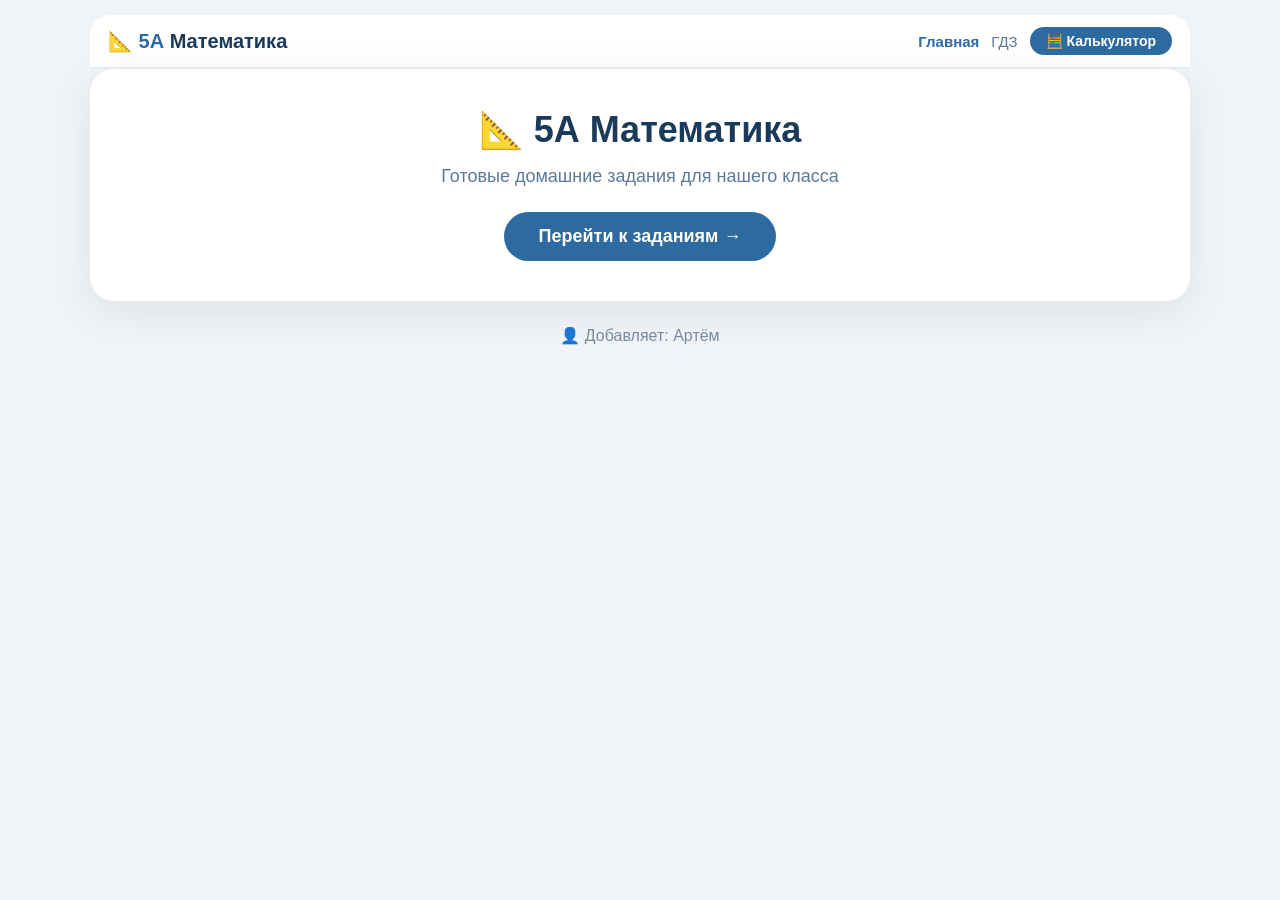
==== index.html @ 7f4b296f "Add files via upload" ====
<!DOCTYPE html>
<html lang="ru">
<head>
    <meta charset="UTF-8">
    <meta name="viewport" content="width=device-width, initial-scale=1.0">
    <title>5А Математика</title>
    <link rel="stylesheet" href="style.css">
</head>
<body>
    <div class="container main-page">
        <!-- ТОП-ПАНЕЛЬ -->
        <div class="top-bar">
            <div class="logo">📐 <span>5А</span> Математика</div>
            <div class="nav-links">
                <a href="/" class="active">Главная</a>
                <a href="/Match/">ГДЗ</a>
                <button class="calc-toggle" onclick="openCalc()">🧮 Калькулятор</button>
            </div>
        </div>
        
        <!-- ГЕРОЙ -->
        <div class="hero">
            <h1>📐 5А Математика</h1>
            <p>Готовые домашние задания для нашего класса</p>
            <a href="/Match/" class="btn-primary">Перейти к заданиям →</a>
        </div>
        <div class="footer-info">
            <p>👤 Добавляет: <span id="mainManager">Артём</span></p>
        </div>
    </div>

    <!-- ===== КАЛЬКУЛЯТОР (ПОПАП) ===== -->
    <div class="calc-popup" id="calcPopup">
        <div class="calc-content">
            <button class="close-btn" onclick="closeCalc()">✕</button>
            <h2>🧮 Калькулятор</h2>
            <p style="color:#7a8a9e;margin-bottom:15px;font-size:14px;">Введите пример: <strong>12+34-5*6</strong></p>
            <input type="text" id="calcInput" placeholder="Например: 12+34-5*6" onkeydown="if(event.key==='Enter') runCalc()">
            <button class="calc-btn" onclick="runCalc()">Посчитать</button>
            <div class="calc-result" id="calcResult">Введите пример и нажмите "Посчитать"</div>
        </div>
    </div>

    <script src="script.js"></script>
    <script>
        // Калькулятор
        function openCalc() {
            document.getElementById('calcPopup').classList.add('open');
            document.getElementById('calcInput').focus();
        }
        
        function closeCalc() {
            document.getElementById('calcPopup').classList.remove('open');
        }
        
        function runCalc() {
            const input = document.getElementById('calcInput');
            const expr = input.value.trim();
            if (!expr) {
                document.getElementById('calcResult').innerHTML = '❌ Введите пример';
                return;
            }
            renderCalculation(expr);
        }
        
        document.getElementById('calcPopup').addEventListener('click', function(e) {
            if (e.target === this) closeCalc();
        });
    </script>
</body>
</html>
---- style.css ----
* {
    margin: 0;
    padding: 0;
    box-sizing: border-box;
}
body {
    font-family: 'Segoe UI', Tahoma, Geneva, Verdana, sans-serif;
    background: #f0f4f8;
    min-height: 100vh;
    padding: 15px;
    display: flex;
    justify-content: center;
    align-items: flex-start;
}
.container {
    max-width: 1100px;
    width: 100%;
}

/* ===== ГЛАВНАЯ ===== */
.main-page .hero {
    text-align: center;
    background: #fff;
    padding: 40px 20px;
    border-radius: 24px;
    box-shadow: 0 10px 40px rgba(0,0,0,0.08);
}
.main-page .hero h1 {
    font-size: 36px;
    color: #1a3a5c;
}
.main-page .hero p {
    font-size: 18px;
    color: #5a7a9a;
    margin: 15px 0 25px;
}
.btn-primary {
    display: inline-block;
    background: #2d6a9f;
    color: #fff;
    padding: 14px 35px;
    border-radius: 40px;
    text-decoration: none;
    font-size: 18px;
    font-weight: 600;
    transition: background 0.2s;
}
.btn-primary:hover {
    background: #1a4a7a;
}
.footer-info {
    margin-top: 25px;
    text-align: center;
    color: #7a8a9e;
}

/* ===== ТОП-ПАНЕЛЬ ===== */
.top-bar {
    background: #fff;
    border-radius: 20px 20px 0 0;
    padding: 12px 18px;
    display: flex;
    justify-content: space-between;
    align-items: center;
    flex-wrap: wrap;
    gap: 10px;
    border-bottom: 2px solid #e8edf3;
}
.top-bar .logo {
    font-size: 20px;
    font-weight: 700;
    color: #1a3a5c;
}
.top-bar .logo span {
    color: #2d6a9f;
}
.top-bar .nav-links {
    display: flex;
    gap: 12px;
    align-items: center;
    flex-wrap: wrap;
}
.top-bar .nav-links a {
    color: #5a7a9a;
    text-decoration: none;
    font-weight: 500;
    font-size: 15px;
    transition: color 0.2s;
}
.top-bar .nav-links a:hover {
    color: #2d6a9f;
}
.top-bar .nav-links .active {
    color: #2d6a9f;
    font-weight: 600;
}

/* ===== КАЛЬКУЛЯТОР ===== */
.calc-toggle {
    background: #2d6a9f;
    color: #fff;
    border: none;
    padding: 6px 16px;
    border-radius: 30px;
    font-weight: 600;
    cursor: pointer;
    font-size: 14px;
    transition: background 0.2s;
    white-space: nowrap;
}
.calc-toggle:hover {
    background: #1a4a7a;
}
.calc-popup {
    display: none;
    position: fixed;
    top: 0;
    left: 0;
    width: 100%;
    height: 100%;
    background: rgba(0,0,0,0.5);
    z-index: 1000;
    justify-content: center;
    align-items: center;
    padding: 20px;
}
.calc-popup.open {
    display: flex;
}
.calc-popup .calc-content {
    background: #fff;
    border-radius: 24px;
    padding: 25px;
    max-width: 500px;
    width: 100%;
    max-height: 90vh;
    overflow-y: auto;
    box-shadow: 0 20px 60px rgba(0,0,0,0.3);
    position: relative;
}
.calc-popup .calc-content h2 {
    margin-bottom: 15px;
    color: #1a3a5c;
    font-size: 22px;
}
.calc-popup .calc-content .close-btn {
    position: absolute;
    top: 15px;
    right: 20px;
    background: none;
    border: none;
    font-size: 28px;
    cursor: pointer;
    color: #7a8a9e;
}
.calc-popup .calc-content .close-btn:hover {
    color: #c0392b;
}
.calc-popup .calc-content input {
    width: 100%;
    padding: 12px 16px;
    font-size: 18px;
    border: 2px solid #dde3ec;
    border-radius: 12px;
    margin-bottom: 12px;
    font-family: 'Courier New', monospace;
}
.calc-popup .calc-content input:focus {
    outline: none;
    border-color: #2d6a9f;
}
.calc-popup .calc-content .calc-btn {
    background: #2d6a9f;
    color: #fff;
    border: none;
    padding: 10px 25px;
    border-radius: 40px;
    font-weight: 600;
    cursor: pointer;
    font-size: 16px;
    transition: background 0.2s;
}
.calc-popup .calc-content .calc-btn:hover {
    background: #1a4a7a;
}
.calc-popup .calc-content .calc-result {
    margin-top: 15px;
    padding: 15px;
    background: #f7f9fc;
    border-radius: 12px;
    font-size: 18px;
    min-height: 50px;
}
.calc-popup .calc-content .calc-result .error {
    color: #c0392b;
}

/* ===== ШАПКА С ДАТОЙ ===== */
.header {
    background: linear-gradient(135deg, #1a3a5c, #2d6a9f);
    color: #fff;
    padding: 18px 22px;
    display: flex;
    justify-content: space-between;
    align-items: center;
    flex-wrap: wrap;
    gap: 10px;
}
.header h1 {
    font-size: 22px;
}
.header .date {
    font-size: 16px;
    background: rgba(255,255,255,0.15);
    padding: 6px 16px;
    border-radius: 30px;
}

/* ===== ОСНОВНАЯ СЕТКА ===== */
.main-grid {
    display: grid;
    grid-template-columns: 1fr 280px;
    gap: 20px;
    background: #fff;
    padding: 20px;
    border-radius: 0 0 20px 20px;
    box-shadow: 0 10px 40px rgba(0,0,0,0.08);
}
@media (max-width: 768px) {
    .main-grid {
        grid-template-columns: 1fr;
        padding: 15px;
    }
}

/* ===== КАРТОЧКА ЗАДАНИЯ ===== */
.card {
    display: flex;
    flex-direction: column;
    gap: 20px;
}
.image-block img {
    width: 100%;
    border-radius: 14px;
    border: 2px solid #e8edf3;
    max-height: 350px;
    object-fit: cover;
}
.image-block .label {
    font-size: 14px;
    color: #7a8a9e;
    margin-bottom: 6px;
    font-weight: 500;
}
.no-image {
    background: #eef2f6;
    border-radius: 14px;
    height: 150px;
    display: flex;
    align-items: center;
    justify-content: center;
    color: #8a9aaa;
    font-weight: 500;
    border: 2px dashed #c0d0e0;
}

/* ===== ЗАДАНИЕ ===== */
.work-block {
    background: #f7f9fc;
    padding: 16px 20px;
    border-radius: 12px;
    border-left: 5px solid #2d6a9f;
}
.work-block .label {
    font-size: 12px;
    color: #7a8a9e;
    text-transform: uppercase;
    letter-spacing: 1px;
    font-weight: 600;
}
.work-block .text {
    font-size: 18px;
    font-weight: 500;
    margin-top: 4px;
    color: #1a2a3a;
}

/* ===== ОТВЕТ ===== */
.answer-block {
    background: #eef5e9;
    padding: 0 20px;
    border-radius: 12px;
    border-left: 5px solid #3ba34b;
    overflow: hidden;
    max-height: 0;
    opacity: 0;
    transition: max-height 0.5s ease, opacity 0.4s ease, padding 0.3s ease;
}
.answer-block.open {
    max-height: 800px;
    opacity: 1;
    padding: 16px 20px;
}
.answer-block .label {
    font-size: 12px;
    color: #3a7a4a;
    text-transform: uppercase;
    letter-spacing: 1px;
    font-weight: 600;
}
.answer-block .text {
    font-size: 18px;
    font-weight: 500;
    margin-top: 4px;
    color: #1a3a1a;
    white-space: pre-wrap;
}

/* ===== КНОПКА ===== */
.toggle-btn {
    background: #2d6a9f;
    color: #fff;
    border: none;
    padding: 12px 28px;
    border-radius: 40px;
    font-size: 16px;
    font-weight: 600;
    cursor: pointer;
    transition: background 0.2s;
    align-self: flex-start;
}
.toggle-btn:hover {
    background: #1a4a7a;
}
.toggle-btn.hidden-btn {
    background: #7a8a9e;
}

/* ===== ПРИМЕРЫ ===== */
.puzzle-block {
    background: #fafffe;
    border: 2px dashed #b0c8dd;
    border-radius: 12px;
    padding: 16px 20px;
}
.puzzle-block .label {
    font-size: 12px;
    color: #4a6a8a;
    text-transform: uppercase;
    letter-spacing: 1px;
    font-weight: 600;
    display: block;
    margin-bottom: 12px;
}
.puzzle-grid {
    display: flex;
    flex-wrap: wrap;
    gap: 20px 30px;
    align-items: flex-start;
}
.puzzle-item {
    font-family: 'Courier New', monospace;
    font-size: 18px;
    font-weight: 600;
    background: #f5f9ff;
    padding: 12px 16px;
    border-radius: 10px;
    box-shadow: 0 2px 8px rgba(0,0,0,0.04);
    min-width: 100px;
    line-height: 1.3;
}

/* ===== МЕНЕДЖЕР ===== */
.manager-block {
    font-size: 14px;
    color: #5a6a7e;
    border-top: 2px solid #e8edf3;
    padding-top: 14px;
}
.manager-block span {
    font-weight: 700;
    color: #1a3a5c;
}

/* ===== РЕКЛАМА ===== */
.rek-side {
    background: #fafcff;
    border-radius: 14px;
    border: 2px solid #e8edf3;
    overflow: hidden;
    display: flex;
    flex-direction: column;
    align-items: center;
    padding: 16px 12px;
    height: fit-content;
    text-align: center;
}
.rek-side .rek-label {
    font-size: 12px;
    color: #9aabbf;
    text-transform: uppercase;
    letter-spacing: 2px;
    margin-bottom: 10px;
    font-weight: 600;
}
.rek-side a {
    display: block;
    width: 100%;
    border-radius: 10px;
    transition: transform 0.2s;
}
.rek-side a:hover {
    transform: scale(1.02);
}
.rek-side img {
    width: 100%;
    max-width: 240px;
    border-radius: 10px;
    border: 1px solid #dde3ec;
}
@media (max-width: 768px) {
    .rek-side {
        flex-direction: row;
        flex-wrap: wrap;
        justify-content: center;
        gap: 10px;
        padding: 12px;
    }
    .rek-side img {
        max-width: 180px;
    }
    .rek-side .rek-label {
        width: 100%;
        margin-bottom: 0;
    }
}

/* ===== СПИСОК ДАТ ===== */
.date-list {
    background: #fff;
    padding: 20px;
    border-radius: 0 0 20px 20px;
    box-shadow: 0 10px 40px rgba(0,0,0,0.08);
}
.date-list .empty {
    text-align: center;
    padding: 30px;
    color: #8a9aaa;
    font-size: 16px;
}
.date-grid {
    display: grid;
    grid-template-columns: repeat(auto-fill, minmax(150px, 1fr));
    gap: 15px;
}
@media (max-width: 480px) {
    .date-grid {
        grid-template-columns: repeat(auto-fill, minmax(120px, 1fr));
        gap: 10px;
    }
}
.date-card {
    background: #f7f9fc;
    border-radius: 14px;
    padding: 18px 15px;
    text-align: center;
    text-decoration: none;
    color: #1a3a5c;
    border: 2px solid #e8edf3;
    transition: all 0.2s;
}
.date-card:hover {
    border-color: #2d6a9f;
    transform: translateY(-3px);
    box-shadow: 0 6px 20px rgba(0,0,0,0.06);
}
.date-card .day {
    font-size: 24px;
    font-weight: 700;
}
.date-card .date-full {
    font-size: 14px;
    color: #5a7a9a;
    margin-top: 3px;
}
.date-card .badge {
    display: inline-block;
    background: #2d6a9f;
    color: #fff;
    font-size: 11px;
    padding: 3px 12px;
    border-radius: 20px;
    margin-top: 8px;
}

/* ===== КНОПКА НАЗАД ===== */
.back-link {
    display: inline-block;
    margin-top: 16px;
    color: #2d6a9f;
    font-weight: 600;
    text-decoration: none;
    font-size: 15px;
}
.back-link:hover {
    text-decoration: underline;
}

/* ===== ЗАГРУЗКА / ОШИБКА ===== */
.loading {
    text-align: center;
    padding: 40px;
    font-size: 18px;
    color: #5a7a9a;
}
.error {
    text-align: center;
    padding: 40px;
    font-size: 18px;
    color: #c0392b;
}
/* ===== РЕКЛАМА (ДЕСКТОП) ===== */
.rek-side {
    background: #fafcff;
    border-radius: 14px;
    border: 2px solid #e8edf3;
    overflow: hidden;
    display: flex;
    flex-direction: column;
    align-items: center;
    padding: 16px 12px;
    height: fit-content;
    text-align: center;
}
.rek-side .rek-label {
    font-size: 12px;
    color: #9aabbf;
    text-transform: uppercase;
    letter-spacing: 2px;
    margin-bottom: 10px;
    font-weight: 600;
}
.rek-side a {
    display: block;
    width: 100%;
    border-radius: 10px;
    transition: transform 0.2s;
}
.rek-side a:hover {
    transform: scale(1.02);
}
.rek-side img {
    width: 100%;
    max-width: 240px;
    border-radius: 10px;
    border: 1px solid #dde3ec;
}

/* ===== РЕКЛАМА (ТЕЛЕФОН - ПО ЦЕНТРУ) ===== */
@media (max-width: 768px) {
    .rek-side {
        flex-direction: column;
        justify-content: center;
        align-items: center;
        padding: 20px 15px;
        margin: 10px 0;
        width: 100%;
        border: 2px solid #2d6a9f;
        border-radius: 16px;
        background: #f0f7ff;
    }
    .rek-side .rek-label {
        font-size: 14px;
        color: #2d6a9f;
        margin-bottom: 12px;
        width: 100%;
        text-align: center;
    }
    .rek-side a {
        display: flex;
        justify-content: center;
        width: 100%;
    }
    .rek-side img {
        max-width: 280px;
        width: 100%;
        border-radius: 12px;
        border: 2px solid #dde3ec;
    }
}
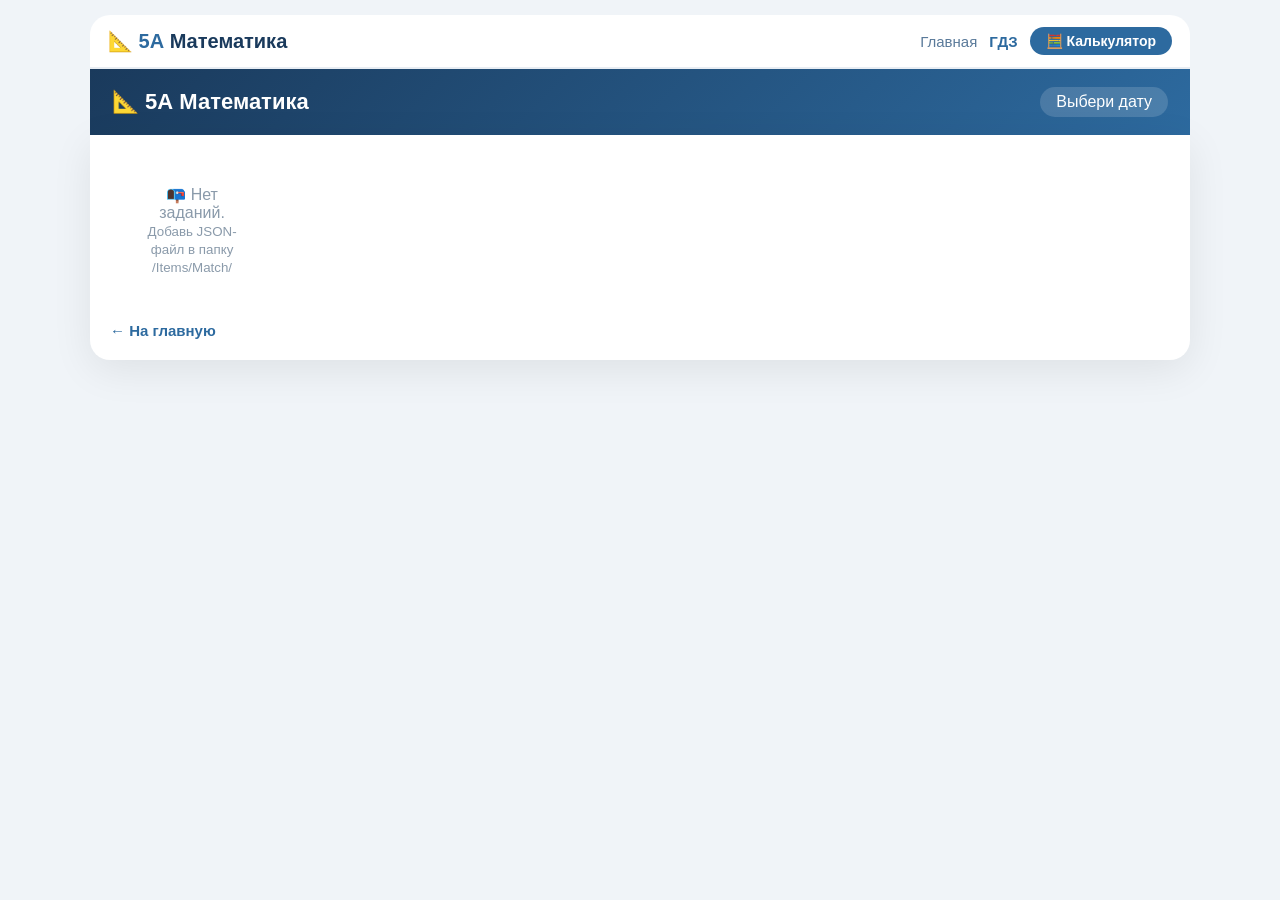
==== commit 68277c50: "Add files via upload" ====
--- a/index.html
+++ b/index.html
@@ -3,33 +3,37 @@
 <head>
     <meta charset="UTF-8">
     <meta name="viewport" content="width=device-width, initial-scale=1.0">
-    <title>5А Математика</title>
-    <link rel="stylesheet" href="style.css">
+    <title>5А Математика — Список</title>
+    <link rel="stylesheet" href="/style.css">
 </head>
 <body>
-    <div class="container main-page">
+    <div class="container">
         <!-- ТОП-ПАНЕЛЬ -->
         <div class="top-bar">
             <div class="logo">📐 <span>5А</span> Математика</div>
             <div class="nav-links">
-                <a href="/" class="active">Главная</a>
-                <a href="/Match/">ГДЗ</a>
+                <a href="/">Главная</a>
+                <a href="/Match/" class="active">ГДЗ</a>
                 <button class="calc-toggle" onclick="openCalc()">🧮 Калькулятор</button>
             </div>
         </div>
         
-        <!-- ГЕРОЙ -->
-        <div class="hero">
+        <!-- ШАПКА -->
+        <div class="header">
             <h1>📐 5А Математика</h1>
-            <p>Готовые домашние задания для нашего класса</p>
-            <a href="/Match/" class="btn-primary">Перейти к заданиям →</a>
+            <div class="date">Выбери дату</div>
         </div>
-        <div class="footer-info">
-            <p>👤 Добавляет: <span id="mainManager">Артём</span></p>
+        
+        <!-- СПИСОК ДАТ -->
+        <div class="date-list">
+            <div id="dateGrid" class="date-grid">
+                <div class="loading">⏳ Загрузка...</div>
+            </div>
+            <a href="/" class="back-link">← На главную</a>
         </div>
     </div>
 
-    <!-- ===== КАЛЬКУЛЯТОР (ПОПАП) ===== -->
+    <!-- КАЛЬКУЛЯТОР (ПОПАП) -->
     <div class="calc-popup" id="calcPopup">
         <div class="calc-content">
             <button class="close-btn" onclick="closeCalc()">✕</button>
@@ -41,9 +45,11 @@
         </div>
     </div>
 
-    <script src="script.js"></script>
+    <script src="/script.js"></script>
     <script>
-        // Калькулятор
+        // ============================================================
+        //  КАЛЬКУЛЯТОР
+        // ============================================================
         function openCalc() {
             document.getElementById('calcPopup').classList.add('open');
             document.getElementById('calcInput').focus();
@@ -66,6 +72,75 @@
         document.getElementById('calcPopup').addEventListener('click', function(e) {
             if (e.target === this) closeCalc();
         });
+
+        // ============================================================
+        //  ЗАГРУЗКА СПИСКА ДАТ (JSON)
+        // ============================================================
+        async function loadDates() {
+            const grid = document.getElementById('dateGrid');
+            try {
+                // Пытаемся получить список файлов через GitHub API
+                const response = await fetch('/Items/Match/');
+                const text = await response.text();
+                
+                // Парсим HTML-листинг
+                const parser = new DOMParser();
+                const doc = parser.parseFromString(text, 'text/html');
+                const links = doc.querySelectorAll('a');
+                const dates = [];
+                
+                for (let link of links) {
+                    const href = link.getAttribute('href');
+                    // Ищем JSON-файлы
+                    if (href && href.endsWith('.json')) {
+                        const date = href.replace('.json', '');
+                        dates.push(date);
+                    }
+                }
+                
+                if (dates.length === 0) {
+                    grid.innerHTML = `
+                        <div class="empty">
+                            📭 Нет заданий.<br>
+                            <small>Добавь JSON-файл в папку /Items/Match/</small>
+                        </div>
+                    `;
+                    return;
+                }
+                
+                // Сортируем по убыванию (сначала свежие)
+                dates.sort().reverse();
+                
+                grid.innerHTML = '';
+                for (let date of dates) {
+                    const card = document.createElement('a');
+                    card.className = 'date-card';
+                    card.href = `/Match/view.html?date=${date}`;
+                    
+                    const parts = date.split('_');
+                    const day = parts[0];
+                    const month = parts[1];
+                    const year = parts[2];
+                    
+                    card.innerHTML = `
+                        <div class="day">${day}</div>
+                        <div class="date-full">${month}.${year}</div>
+                        <div class="badge">📖 Открыть</div>
+                    `;
+                    grid.appendChild(card);
+                }
+            } catch (e) {
+                console.error('Ошибка загрузки списка:', e);
+                grid.innerHTML = `
+                    <div class="empty">
+                        ⚠️ Не удалось загрузить список.<br>
+                        <small>Проверь, что есть JSON-файлы в /Items/Match/</small>
+                    </div>
+                `;
+            }
+        }
+        
+        loadDates();
     </script>
 </body>
 </html>
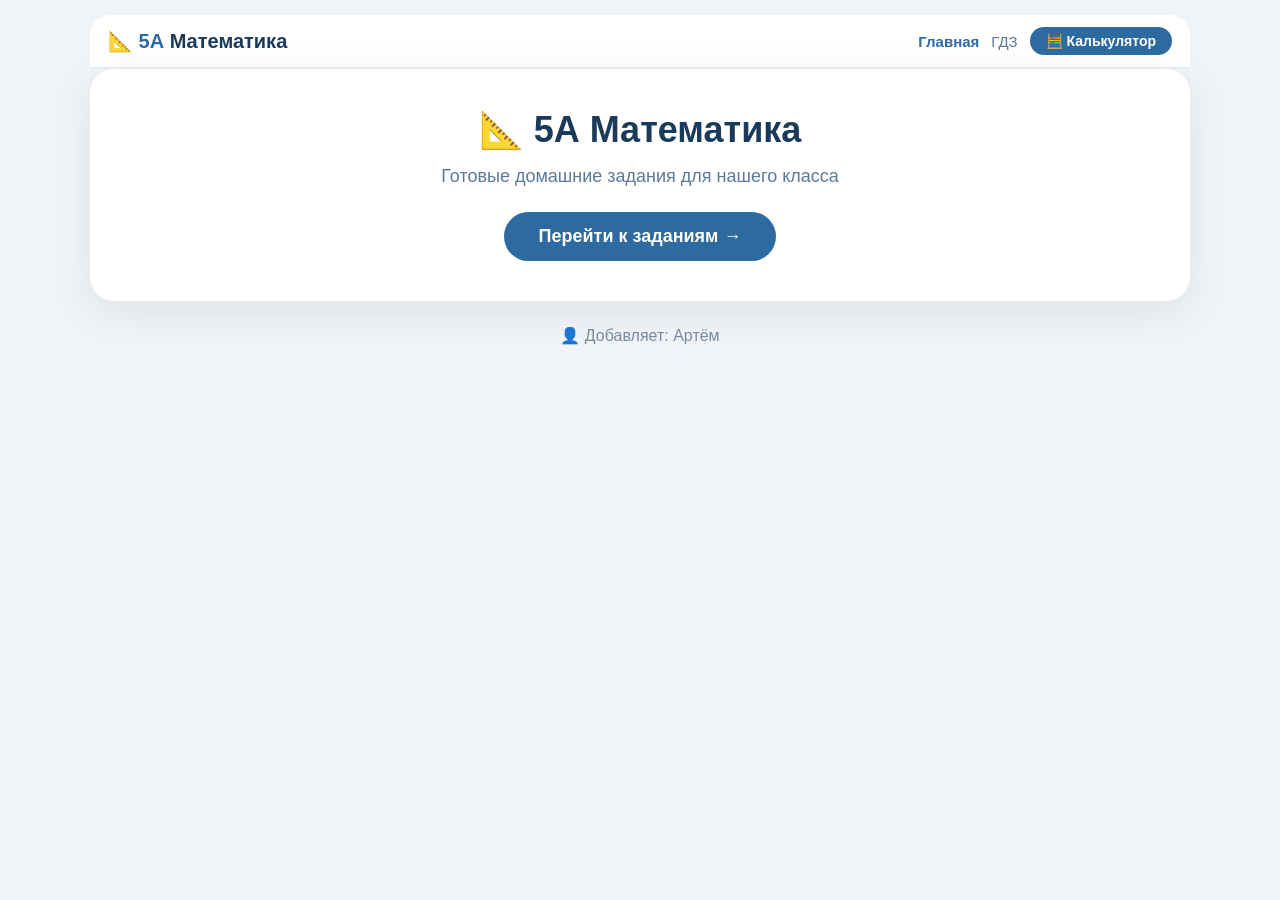
==== commit d97888c6: "Add files via upload" ====
--- a/index.html
+++ b/index.html
@@ -3,37 +3,33 @@
 <head>
     <meta charset="UTF-8">
     <meta name="viewport" content="width=device-width, initial-scale=1.0">
-    <title>5А Математика — Список</title>
-    <link rel="stylesheet" href="/style.css">
+    <title>5А Математика</title>
+    <link rel="stylesheet" href="style.css">
 </head>
 <body>
-    <div class="container">
+    <div class="container main-page">
         <!-- ТОП-ПАНЕЛЬ -->
         <div class="top-bar">
             <div class="logo">📐 <span>5А</span> Математика</div>
             <div class="nav-links">
-                <a href="/">Главная</a>
-                <a href="/Match/" class="active">ГДЗ</a>
+                <a href="/" class="active">Главная</a>
+                <a href="/Match/">ГДЗ</a>
                 <button class="calc-toggle" onclick="openCalc()">🧮 Калькулятор</button>
             </div>
         </div>
         
-        <!-- ШАПКА -->
-        <div class="header">
+        <!-- ГЕРОЙ -->
+        <div class="hero">
             <h1>📐 5А Математика</h1>
-            <div class="date">Выбери дату</div>
+            <p>Готовые домашние задания для нашего класса</p>
+            <a href="/Match/" class="btn-primary">Перейти к заданиям →</a>
         </div>
-        
-        <!-- СПИСОК ДАТ -->
-        <div class="date-list">
-            <div id="dateGrid" class="date-grid">
-                <div class="loading">⏳ Загрузка...</div>
-            </div>
-            <a href="/" class="back-link">← На главную</a>
+        <div class="footer-info">
+            <p>👤 Добавляет: <span id="mainManager">Артём</span></p>
         </div>
     </div>
 
-    <!-- КАЛЬКУЛЯТОР (ПОПАП) -->
+    <!-- ===== КАЛЬКУЛЯТОР (ПОПАП) ===== -->
     <div class="calc-popup" id="calcPopup">
         <div class="calc-content">
             <button class="close-btn" onclick="closeCalc()">✕</button>
@@ -45,11 +41,9 @@
         </div>
     </div>
 
-    <script src="/script.js"></script>
+    <script src="script.js"></script>
     <script>
-        // ============================================================
-        //  КАЛЬКУЛЯТОР
-        // ============================================================
+        // Калькулятор
         function openCalc() {
             document.getElementById('calcPopup').classList.add('open');
             document.getElementById('calcInput').focus();
@@ -72,75 +66,6 @@
         document.getElementById('calcPopup').addEventListener('click', function(e) {
             if (e.target === this) closeCalc();
         });
-
-        // ============================================================
-        //  ЗАГРУЗКА СПИСКА ДАТ (JSON)
-        // ============================================================
-        async function loadDates() {
-            const grid = document.getElementById('dateGrid');
-            try {
-                // Пытаемся получить список файлов через GitHub API
-                const response = await fetch('/Items/Match/');
-                const text = await response.text();
-                
-                // Парсим HTML-листинг
-                const parser = new DOMParser();
-                const doc = parser.parseFromString(text, 'text/html');
-                const links = doc.querySelectorAll('a');
-                const dates = [];
-                
-                for (let link of links) {
-                    const href = link.getAttribute('href');
-                    // Ищем JSON-файлы
-                    if (href && href.endsWith('.json')) {
-                        const date = href.replace('.json', '');
-                        dates.push(date);
-                    }
-                }
-                
-                if (dates.length === 0) {
-                    grid.innerHTML = `
-                        <div class="empty">
-                            📭 Нет заданий.<br>
-                            <small>Добавь JSON-файл в папку /Items/Match/</small>
-                        </div>
-                    `;
-                    return;
-                }
-                
-                // Сортируем по убыванию (сначала свежие)
-                dates.sort().reverse();
-                
-                grid.innerHTML = '';
-                for (let date of dates) {
-                    const card = document.createElement('a');
-                    card.className = 'date-card';
-                    card.href = `/Match/view.html?date=${date}`;
-                    
-                    const parts = date.split('_');
-                    const day = parts[0];
-                    const month = parts[1];
-                    const year = parts[2];
-                    
-                    card.innerHTML = `
-                        <div class="day">${day}</div>
-                        <div class="date-full">${month}.${year}</div>
-                        <div class="badge">📖 Открыть</div>
-                    `;
-                    grid.appendChild(card);
-                }
-            } catch (e) {
-                console.error('Ошибка загрузки списка:', e);
-                grid.innerHTML = `
-                    <div class="empty">
-                        ⚠️ Не удалось загрузить список.<br>
-                        <small>Проверь, что есть JSON-файлы в /Items/Match/</small>
-                    </div>
-                `;
-            }
-        }
-        
-        loadDates();
     </script>
 </body>
 </html>
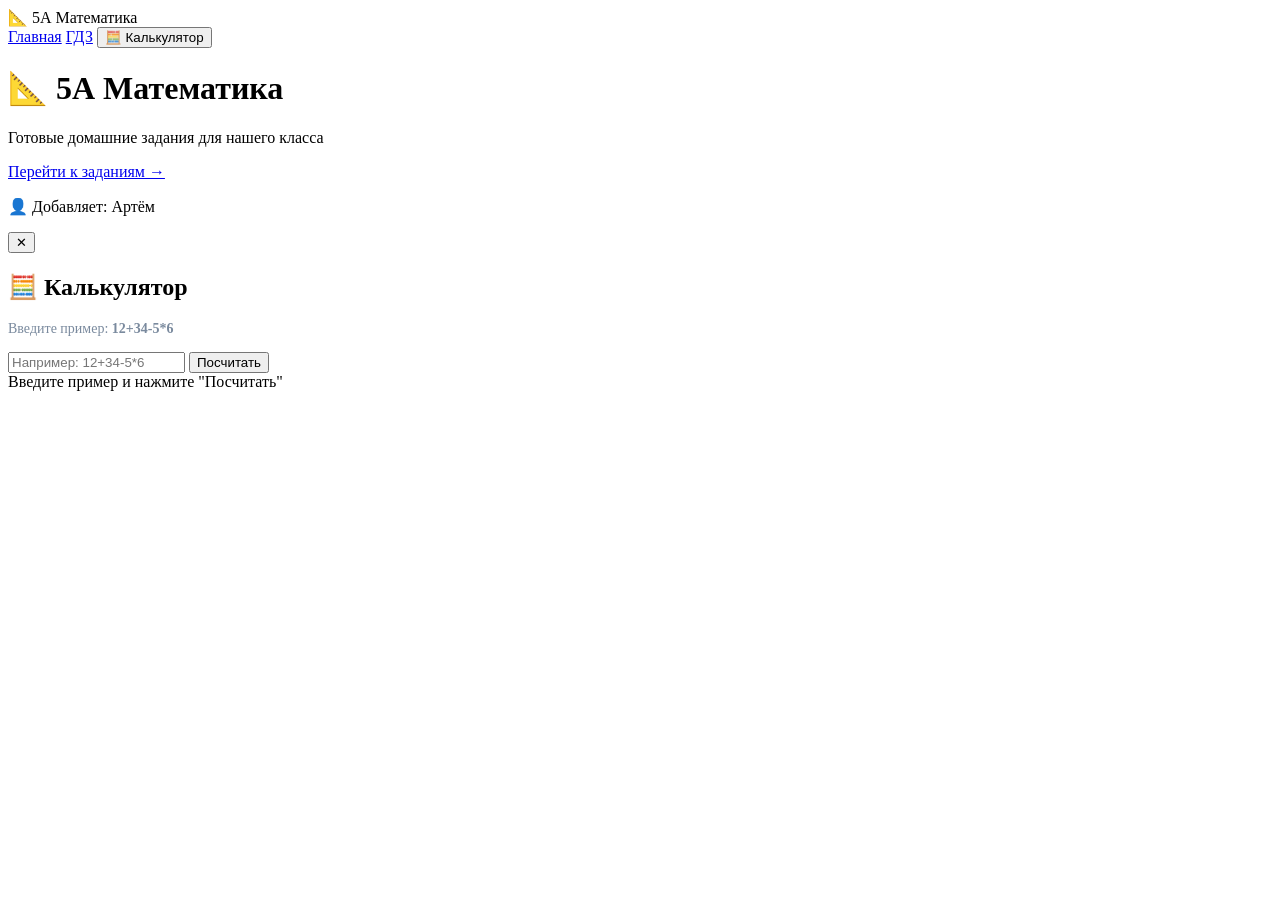
==== commit 0fd81a02: "Update index.html" ====
--- a/index.html
+++ b/index.html
@@ -4,7 +4,7 @@
     <meta charset="UTF-8">
     <meta name="viewport" content="width=device-width, initial-scale=1.0">
     <title>5А Математика</title>
-    <link rel="stylesheet" href="style.css">
+    <link rel="stylesheet" href="/gdz/style.css">
 </head>
 <body>
     <div class="container main-page">
@@ -12,8 +12,8 @@
         <div class="top-bar">
             <div class="logo">📐 <span>5А</span> Математика</div>
             <div class="nav-links">
-                <a href="/" class="active">Главная</a>
-                <a href="/Match/">ГДЗ</a>
+                <a href="/gdz/" class="active">Главная</a>
+                <a href="/gdz/Match/">ГДЗ</a>
                 <button class="calc-toggle" onclick="openCalc()">🧮 Калькулятор</button>
             </div>
         </div>
@@ -22,14 +22,14 @@
         <div class="hero">
             <h1>📐 5А Математика</h1>
             <p>Готовые домашние задания для нашего класса</p>
-            <a href="/Match/" class="btn-primary">Перейти к заданиям →</a>
+            <a href="/gdz/Match/" class="btn-primary">Перейти к заданиям →</a>
         </div>
         <div class="footer-info">
             <p>👤 Добавляет: <span id="mainManager">Артём</span></p>
         </div>
     </div>
 
-    <!-- ===== КАЛЬКУЛЯТОР (ПОПАП) ===== -->
+    <!-- КАЛЬКУЛЯТОР -->
     <div class="calc-popup" id="calcPopup">
         <div class="calc-content">
             <button class="close-btn" onclick="closeCalc()">✕</button>
@@ -41,18 +41,15 @@
         </div>
     </div>
 
-    <script src="script.js"></script>
+    <script src="/gdz/script.js"></script>
     <script>
-        // Калькулятор
         function openCalc() {
             document.getElementById('calcPopup').classList.add('open');
             document.getElementById('calcInput').focus();
         }
-        
         function closeCalc() {
             document.getElementById('calcPopup').classList.remove('open');
         }
-        
         function runCalc() {
             const input = document.getElementById('calcInput');
             const expr = input.value.trim();
@@ -62,10 +59,9 @@
             }
             renderCalculation(expr);
         }
-        
         document.getElementById('calcPopup').addEventListener('click', function(e) {
             if (e.target === this) closeCalc();
         });
     </script>
 </body>
-</html>+</html>
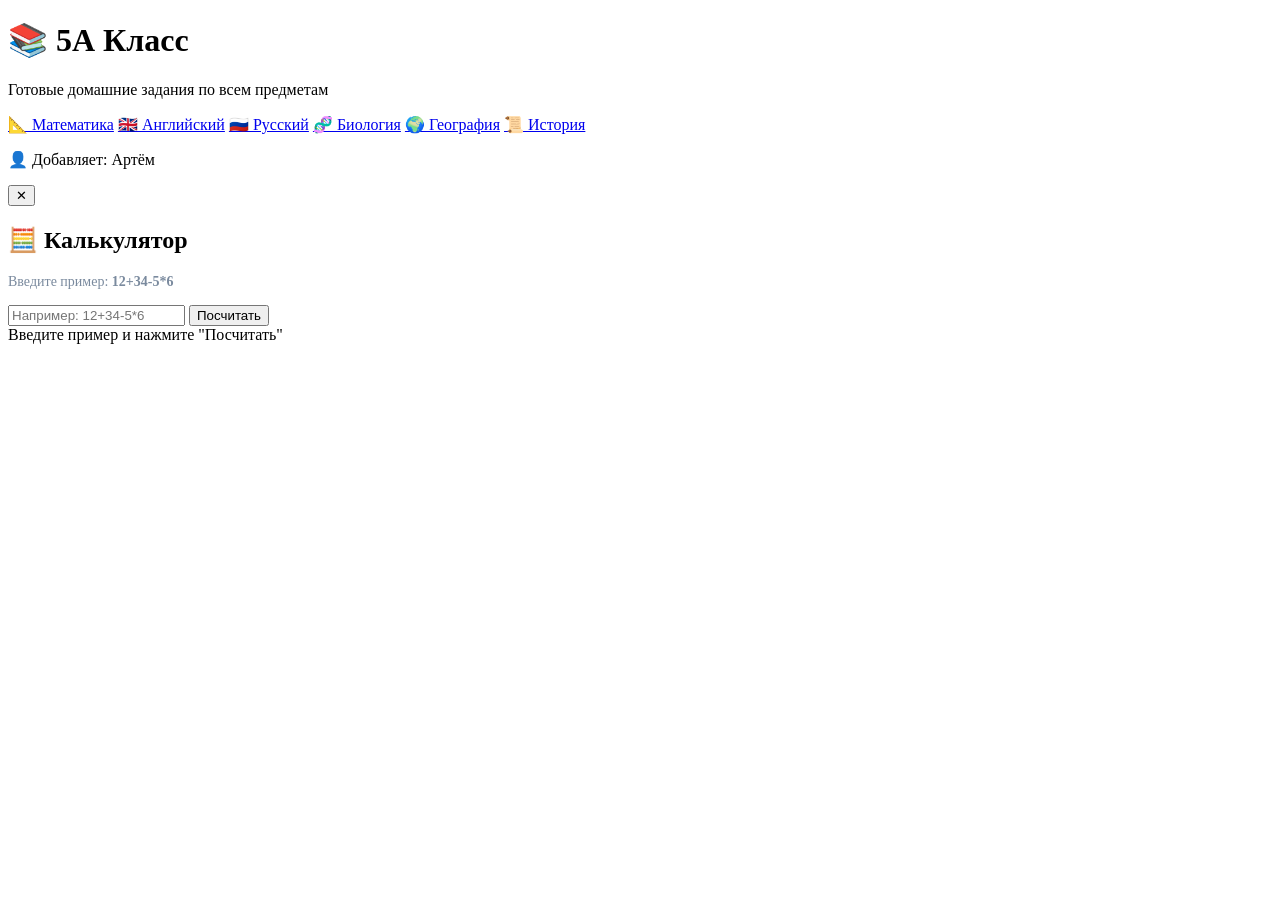
==== commit 82574772: "Update index.html" ====
--- a/index.html
+++ b/index.html
@@ -3,26 +3,27 @@
 <head>
     <meta charset="UTF-8">
     <meta name="viewport" content="width=device-width, initial-scale=1.0">
-    <title>5А Математика</title>
+    <title>5А Класс — ГДЗ</title>
+    <link rel="icon" type="image/x-icon" href="/gdz/favicon.ico">
     <link rel="stylesheet" href="/gdz/style.css">
 </head>
 <body>
     <div class="container main-page">
-        <!-- ТОП-ПАНЕЛЬ -->
-        <div class="top-bar">
-            <div class="logo">📐 <span>5А</span> Математика</div>
-            <div class="nav-links">
-                <a href="/gdz/" class="active">Главная</a>
-                <a href="/gdz/Match/">ГДЗ</a>
-                <button class="calc-toggle" onclick="openCalc()">🧮 Калькулятор</button>
-            </div>
-        </div>
+        <!-- ТОП-ПАНЕЛЬ (ЗАГРУЖАЕТСЯ ИЗ topbar.js) -->
+        <div id="topbar-container"></div>
         
         <!-- ГЕРОЙ -->
         <div class="hero">
-            <h1>📐 5А Математика</h1>
-            <p>Готовые домашние задания для нашего класса</p>
-            <a href="/gdz/Match/" class="btn-primary">Перейти к заданиям →</a>
+            <h1>📚 5А Класс</h1>
+            <p>Готовые домашние задания по всем предметам</p>
+            <div class="subjects-grid">
+                <a href="/gdz/pages/?subject=Match" class="subject-card">📐 Математика</a>
+                <a href="/gdz/pages/?subject=Eng" class="subject-card">🇬🇧 Английский</a>
+                <a href="/gdz/pages/?subject=Russia" class="subject-card">🇷🇺 Русский</a>
+                <a href="/gdz/pages/?subject=Bio" class="subject-card">🧬 Биология</a>
+                <a href="/gdz/pages/?subject=Geo" class="subject-card">🌍 География</a>
+                <a href="/gdz/pages/?subject=History" class="subject-card">📜 История</a>
+            </div>
         </div>
         <div class="footer-info">
             <p>👤 Добавляет: <span id="mainManager">Артём</span></p>
@@ -42,7 +43,9 @@
     </div>
 
     <script src="/gdz/script.js"></script>
+    <script src="/gdz/topbar.js"></script>
     <script>
+        // Калькулятор
         function openCalc() {
             document.getElementById('calcPopup').classList.add('open');
             document.getElementById('calcInput').focus();
